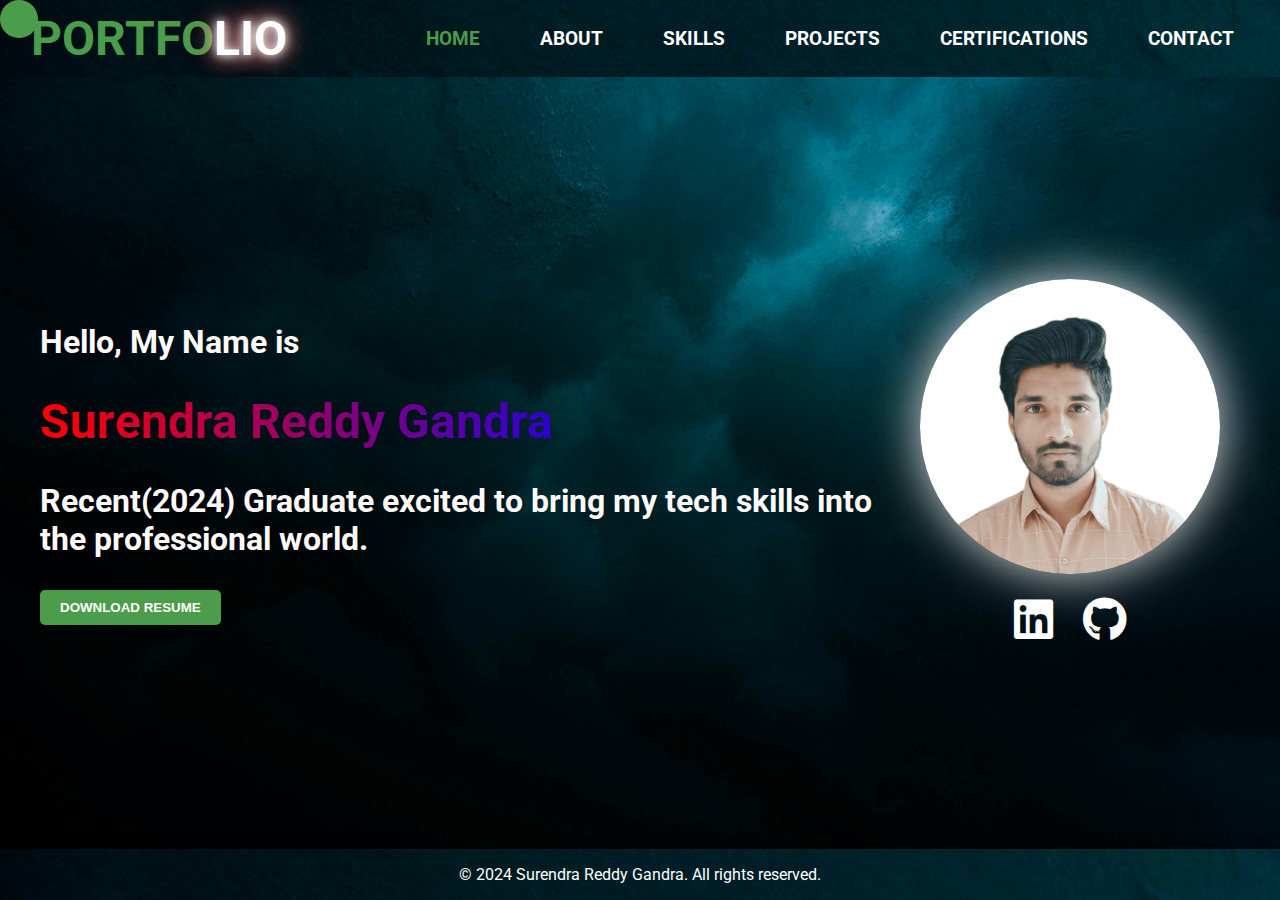
==== index.html @ f5e8a157 "Initial commit" ====
<!DOCTYPE html>
<html lang="en">
<head>
    <meta charset="UTF-8">
    <meta name="viewport" content="width=device-width, initial-scale=1.0">
    <title>Surendra Reddy Gandra - Portfolio</title>
    <meta name="description" content="Welcome to the portfolio of Surendra Reddy Gandra, a recent graduate specializing in Python development and AI/ML. Explore my projects, skills, and certifications.">
    <meta name="keywords" content="Surendra Reddy Gandra, portfolio, Python, AI, Machine Learning, web development">
    <link rel="stylesheet" href="https://cdnjs.cloudflare.com/ajax/libs/font-awesome/5.15.4/css/all.min.css">
    <link href="https://fonts.googleapis.com/css2?family=Roboto:wght@400;700&display=swap" rel="stylesheet">
    <meta name="viewport" content="width=device-width, initial-scale=1.0">
    <link rel="stylesheet" href="index.css">
</head>   
<body>
    <svg width="0" height="0">
        <filter id="gooey">
            <feGaussianBlur in="SourceGraphic" stdDeviation="10" result="blur" />
            <feColorMatrix in="blur" mode="matrix" values="1 0 0 0 0 
                                                               0 1 0 0 0 
                                                               0 0 1 0 0 
                                                               0 0 0 18 -7" 
                           result="gooey" />
            <feBlend in="SourceGraphic" in2="gooey" operator="over" />
        </filter>
    </svg>
    <header>
        <div class="title">
            <h1>PORTFO<span style="color: white;" class="neon">LIO</span></h1>
        </div>
        <nav>
           <div class="nav-links">
                <a href="index.html" class="link-button active">HOME</a>
                <a href="about.html" class="link-button">ABOUT</a>
                <a href="skills.html" class="link-button">SKILLS</a>
                <a href="projects.html" class="link-button">PROJECTS</a>
                <a href="certifications.html" class="link-button">CERTIFICATIONS</a>
                <a href="contact.html" class="link-button">CONTACT</a>
            </div>
        </nav>
    </header>

    <div class="content-container">
        <div class="text-content">
            <h1>Hello, My Name is</h1>  
            <div class="name">
                <h1><span class="typing-text">Surendra Reddy Gandra</span></h1>
            </div>
            <h1>Recent(2024) Graduate excited to bring my tech skills into the professional world.</h1>

            <button class="download-button">
                <a href="../assets/Surendra_Reddy_Gandra_Python_Developer.pdf" class="download-button" download="Surendra_Reddy_Resume.pdf">
                    DOWNLOAD RESUME
                </a>
            </button>
        </div>

        <div class="profile-pic">
            <img src="assets/Profile_pic.jpeg" alt="Profile Picture of Surendra Reddy Gandra" loading="lazy">
            <div class="social-links">
                <a href="https://www.linkedin.com/in/surendra-reddy-gandra/" class="social-button" aria-label="LinkedIn Profile">
                    <i class="fab fa-linkedin"></i>
                    <span class="tooltip">LinkedIn</span>
                </a>
                <a href="https://github.com/SurendraReddy3" class="social-button" aria-label="GitHub Profile">
                    <i class="fab fa-github"></i>
                    <span class="tooltip">GitHub</span>
                </a>
            </div>
            
        </div>
    </div>

    <script>
        const gooeyCursor = document.createElement("div");
        gooeyCursor.className = "gooey-cursor";
        document.body.appendChild(gooeyCursor);

        document.addEventListener("mousemove", (e) => {
            gooeyCursor.style.transform = `translate3d(${e.clientX - 25}px, ${e.clientY - 25}px, 0)`; 
        });

        // Optional: Add a scale effect on hover
        document.querySelectorAll('.link-button').forEach(button => {
            button.addEventListener('mouseenter', () => {
                gooeyCursor.style.transform += ' scale(1.5)'; // Increase size on hover
            });
            button.addEventListener('mouseleave', () => {
                gooeyCursor.style.transform += ' scale(2)'; // Reset size
            });
        });
    </script> 
    <footer>
        <p>&copy; 2024 Surendra Reddy Gandra. All rights reserved.</p>
    </footer>
</body>
</html>
---- index.css ----
body {
    background-image: url(../assets/jeremy-bishop-G9i_plbfDgk-unsplash.jpg);
    background-size: cover;
    background-position: center;
    background-repeat: no-repeat;
    font-family: 'Roboto', sans-serif;
    margin: 0;
    height: 100vh;
    display: flex;
    flex-direction: column;
    color: snow;
    cursor: default;
    padding: 0;
    overflow-x: hidden;
}

h2, h3, h4 {
    font-family: 'Montserrat', sans-serif;
}

/* Gooey Cursor */
.gooey-cursor {
    position: fixed;
    width: 3vw; /* Relative size */
    height: 3vw; /* Relative size */
    background-color: #4b9c4b; /* Color of the gooey effect */
    border-radius: 50%; /* Make it round */
    pointer-events: none; /* Prevent interfering with other elements */
    transition: transform 0.1s ease; /* Smooth transition */
    filter: url(#gooey); /* Apply the gooey effect filter */
    transform: scale(1);
    z-index: 9999;
}

.gooey:hover {
    transform: scale(1.5);
}

/* Define the gooey effect using SVG filter */
svg {
    position: absolute;
    width:  0;
    height: 0;
}

/* Header Styling */
header {
    background-image: url(../assets/jeremy-bishop-G9i_plbfDgk-unsplash.jpg);
    display: flex;
    justify-content: space-between;
    align-items: center;
    padding: 5px 2%; /* Keep header padding */
    position: sticky; /* Keep it in normal flow */
    z-index: 1000; /* Ensure it stays above other content */
    top: 0;
    
}

.title h1 {
    font-size: 3em;
    color: #4b9c4b;
    margin: 5px;
}

.nav-links {
    display: flex;
    gap: 20px;
    font-weight: bold;
}

.link-button {
    padding: 10px 20px;
    font-size: 1.2em;
    color: white;
    text-decoration: none;
    transition: transform 0.3s ease, box-shadow 0.3s ease;
}

.link-button.active {
    color: #4b9c4b; /* Set active link color to red */
    font-weight: bold;
}

.link-button::before {
    content: '';
    position: absolute;
    width: 100%;
    height: 6px; /* Larger height to prevent mouse from slipping under */
    bottom: -5px; /* Positioned slightly below the text */
    left: 0;
    background-color: #4b9c4b;
    opacity: 0; /* Initially hidden */
    transform: scaleX(0); /* Start with the line scaled down */
    transform-origin: center;
    transition: transform 0.4s ease-in-out, opacity 0.4s ease-in-out;
}

.link-button:hover::before {
    opacity: 1; /* Make the underline visible on hover */
    transform: scaleX(1); /* Expand the line */
}

.link-button:hover {
    transform: translateY(-5px); /* Subtle lift effect */
    box-shadow: 0px 5px 10px rgba(0, 0, 0, 0.2);
}

/* Content and Text Styling */
.content-container {
    flex: 1; /* Allow it to grow and take available space */
    display: flex;
    flex-direction: row;
    align-items: center; /* Center items vertically */
    justify-content: space-between; /* Center items horizontally */
    width: 100%;
    max-width: 1200px;
    margin: 90px auto; /* Center container */
    padding: 20px; /* Maintain padding */
}

.flex-container {
    display: flex;
    flex-direction: column;
}

.text-content {
    text-align: left; /* Align text to the left */
    margin-right: 20px; /* Space between text and picture */
    flex: 1; /* Allow text to take remaining space */
    font-weight: bold;
}

.name h1 {
    animation: gradient-animation 8s infinite linear;
    background: linear-gradient(90deg, #ff0000, blue, #00ff00, green, #ff00ff);
    background-size: 300%;
    background-clip: text;
    -webkit-background-clip: text;
    -webkit-text-fill-color: transparent;
    font-size: 3em;
}

@keyframes gradient-animation {
    0% { background-position: 0%; }
    100% { background-position: 100%; }
}

/* Button Styling */
.download-button {
    background-color: #4b9c4b;
    padding: 10px 10px;
    border: none;
    border-radius: 5px;
    margin-top: 10px;
    color: white;
    text-decoration: none;
    transition: transform 0.3s;
    font-weight: bold;
}

.download-button:hover {
    transform: scale(1.1);
    color: black;
}

.profile-pic {
    display: flex; /* Use flexbox for layout */
    flex-direction: column; /* Arrange items in a column */
    align-items: center; /* Center items horizontally */
    text-align: center; /* Center text */
    padding: 20px;    
}

/* Profile Picture Image */
.profile-pic img {
    width: 100%; /* Set width for the profile picture */
    height: auto; /* Set height for the profile picture */
    max-width: 300px;
    border-radius: 50%; /* Make it circular */
    margin-bottom: 20px; /* Space between image and links */
    box-shadow: 0 0 50px rgba(245, 243, 245, 0.896);
    transition: transform 1.8s, box-shadow 0.3s;
}

.profile-pic img:hover {
    transform: scale(1.1);
    box-shadow: 0px 0px 20px whitesmoke;
}

/* Social Media Links */
.social-links {
    display: flex; /* Use flexbox for social links */
    flex-direction: row; /* Arrange links in a row */
    gap: 10px; 
}

.tooltip {
    display: none; /* Hide tooltip by default */
    position: absolute; /* Positioning */
    background-color: rgba(0, 0, 0, 0.7); /* Dark background with opacity */
    color: white; /* Text color */
    padding: 5px 10px; /* Padding around the text */
    border-radius: 5px; /* Rounded corners */
    font-size: 0.3em; /* Increased font size for better visibility */
    white-space: nowrap; /* Prevent text wrapping */
    z-index: 100; /* Ensure it stays above other content */
}

.social-links a {
    margin: 0 10px;
    color: white;
    text-decoration: none;
    font-size: 2.8em;
    transition: color 0.3s, transform 0.3s;
}

.social-links a:hover .tooltip {
    display: block; /* Show tooltip on hover */
    bottom: -30px; /* Adjust position above the icon */
    left: 50%; /* Center horizontally */
    transform: translateX(-50%); /* Center it perfectly */
    transition: opacity 0.3s ease; /* Smooth appearance */
}

.social-links a:hover {
    color: #4b9c4b; /* Change color on hover */
    transform: scale(1.1); /* Scale effect for interaction */
    transition: transform 0.3s, color 0.3s; /* Smooth transition */
    background-color: rgba(75, 164, 15, 0.1); /* Light background */
    border-radius: 50%; /* Keep the rounded appearance */
}

.neon {
    text-shadow: 0 0 10px #fff, 0 0 20px #fff, 0 0 30px #ff0000;
}


/* Footer Styling */
footer {
    background-image: url(../assets/jeremy-bishop-G9i_plbfDgk-unsplash.jpg); /* Darker background for contrast */
    color: white;
    text-align: center; 
    padding: 0px 0; /* Add padding for spacing */
    position: relative; /* Change to relative to avoid overlap */
    width: 100%;
    box-shadow: 0 -2px 10px rgba(0, 0, 0, 0.5); /* Subtle shadow for depth */
}

/* Optional: Add hover effects if you have links */
footer a {
    color: white; /* Ensuring footer links are visible */
    text-decoration: none;
}

footer a:hover {
    text-decoration: underline; /* Underline on hover for links */
}

@media (max-width: 480px) {
    /* General Body Styling */  
    body {
        font-family: 'Roboto', sans-serif;
        margin: 0;
        height: auto; /* Ensure body takes the full height */
        display: flex;
        flex-direction: column; /* Stack header and content vertically */
        background: black;
        color: white;
        cursor: default;
        padding: 0;
        overflow-x: hidden;
    }

    h2, h3, h4 {
        font-family: 'Montserrat', sans-serif;
    }

    /* Gooey Cursor */
    .gooey-cursor {
        position: fixed;
        width: 6vw; /* Adjusted size for better visibility */
        height: 6vw; /* Adjusted size for better visibility */
        background-color: rgba(255, 0, 0, 0.8); /* Color of the gooey effect */
        border-radius: 50%; /* Make it round */
        pointer-events: none; /* Prevent interfering with other elements */
        transition: transform 0.1s ease; /* Smooth transition */
        filter: url(#gooey); /* Apply the gooey effect filter */
        transform: scale(1);
        z-index: 9999;
    }

    .gooey:hover {
        transform: scale(1.5);
    }

    /* Define the gooey effect using SVG filter */
    svg {
        position: absolute;
        width: 0;
        height: 0;
    }

    /* Header Styling */
    header {
        display: flex;
        flex-direction: column; /* Stack header items vertically */
        align-items: center; /* Center-aligns items */
        padding: 10px;
    }
    
    .nav-links {
        display: flex;
        flex-wrap: wrap; /* Allows buttons to wrap to the next line */
        justify-content: center; /* Centers the button links */
        gap: 6px; /* Space between all buttons */
        padding: 10px;
    }
    
    .nav-links .link-button:nth-child(5),
    .nav-links .link-button:nth-child(6) {
        margin-left: 20px; /* Adds left margin to the 5th and 6th buttons only */
        margin-top: 13px;
    }
    
    .link-button {
        flex: 1 1 5%; /* Allow buttons to take 45% of the width */
        max-width: 130px; /* Set a maximum width for buttons on mobile */
        padding: 5px; /* Adjust padding for mobile */
        font-size: 1.1em; /* Smaller font size for mobile */
        font-weight: bold;
    }

    .title h1 {
        font-size: 3em; /* Reduced size for mobile */
        color: red;
        margin: 0px;
        text-align: center; /* Centered for better layout */
    }

    .link-button.active {
        color: red; /* Set active link color to red */
        font-weight: bold;
    }

    .link-button::before {
        content: '';
        position: absolute;
        width: 100%;
        height: 4px; /* Reduced height for mobile */
        bottom: -5px; /* Positioned slightly below the text */
        left: 0;
        background-color: #ff5722;
        opacity: 0; /* Initially hidden */
        transform: scaleX(0); /* Start with the line scaled down */
        transform-origin: center;
        transition: transform 0.4s ease-in-out, opacity 0.4s ease-in-out;
    }

    .link-button:hover::before {
        opacity: 1; /* Make the underline visible on hover */
        transform: scaleX(1); /* Expand the line */
    }

    .link-button:hover {
        transform: translateY(-3px); /* Subtle lift effect */
        box-shadow: 0px 5px 10px rgba(0, 0, 0, 0.2);
    }

    /* Content and Text Styling */
    .content-container {
        flex: 1; /* Allow it to grow and take available space */
        display: flex;
        flex-direction: column; /* Stack content vertically */
        align-items: center; /* Center items vertically */
        justify-content: center; /* Center items horizontally */
        width: 100%;
        max-width: 100%; /* Allow full width */
        margin: 0px; /* Adjusted for mobile */
        padding: 10px; /* Reduced padding */
        text-align: justify;
        box-sizing: border-box;
        overflow-x: hidden;
    }

    .flex-container {
        display: flex;
        flex-direction: column;
        align-items: center; /* Center items */
    }

    .text-content {
        text-align: center; /* Center text for mobile */
        margin: 0 0 20px 0; /* Adjusted margin */
        flex: 1; /* Allow text to take remaining space */
    }

    .name h1 {
        animation: gradient-animation 8s infinite linear;
        background: linear-gradient(90deg, #ff0000, rgb(0, 0, 255), #00ff00, #ff00ff);
        background-size: 300%;
        background-clip: text;
        -webkit-background-clip: text;
        -webkit-text-fill-color: transparent;
        font-size: 2em; /* Reduced size for mobile */
        font-weight: bold;
    }

    @keyframes gradient-animation {
        0% { background-position: 0%; }
        100% { background-position: 100%; }
    }

    /* Button Styling */
    .download-button {
        background-color: red;
        padding: 8px 8px; /* Adjusted padding */
        border: none;
        border-radius: 5px;
        margin-top: 10px;
        color: white;
        text-decoration: none;
        transition: transform 0.3s;
        font-size: 1em; /* Adjusted font size */
        width: 60%; /* Full width for better touch target */
        font-weight: bold;
    }

    .download-button:hover {
        transform: scale(1.05);
        color: black;
    }

    .profile-pic {
        display: flex; /* Use flexbox for layout */
        flex-direction: column; /* Arrange items in a column */
        align-items: center; /* Center items horizontally */
        text-align: center; /* Center text */
        padding: 10px; /* Reduced padding */
    }

    /* Profile Picture Image */
    .profile-pic img {
        width: 80%; /* Set width for the profile picture */
        height: auto; /* Set height for the profile picture */
        max-width: 300px; /* Adjusted max width */
        border-radius: 50%; /* Make it circular */
        margin-bottom: 20px; /* Space between image and links */
        box-shadow: 0 0 10px rgba(236, 236, 236, 0.958);
        transition: transform 0.8s, box-shadow 0.3s;
    }

    .profile-pic img:hover {
        transform: scale(1.1);
        box-shadow: 0px 0px 20px rgba(255, 0, 0, 0.8);
    }

    /* Social Media Links */
    .social-links {
        display: flex; /* Use flexbox for social links */
        flex-direction: row; /* Arrange links in a row */
        gap: 10px; 
        justify-content: center; /* Center the links */
        margin-top: 10px; /* Spacing above the social links */
    }

    .tooltip {
        display: none; /* Hide tooltip by default */
        position: absolute; /* Positioning */
        background-color: rgba(0, 0, 0, 0.7); /* Dark background with opacity */
        color: white; /* Text color */
        padding: 5px 10px; /* Padding around the text */
        border-radius: 5px; /* Rounded corners */
        font-size: 0.3em; /* Increased font size for better visibility */
        white-space: nowrap; /* Prevent text wrapping */
        z-index: 100; /* Ensure it stays above other content */
    }

    .social-links a {
        margin: 0 5px; /* Adjusted margin for better spacing */
        color: white;
        text-decoration: none;
        font-size: 2.8em; /* Adjusted font size */
        transition: color 0.3s, transform 0.3s;
    }

    .social-links a:hover .tooltip {
        display: block; /* Show tooltip on hover */
        bottom: -30px; /* Adjust position above the icon */
        left: 50%; /* Center horizontally */
        transform: translateX(-50%); /* Center it perfectly */
        transition: opacity 0.3s ease; /* Smooth appearance */
    }

    .social-links a:hover {
        color: #ff5722; /* Change color on hover */
        transform: scale(1.1); /* Scale effect for interaction */
        transition: transform 0.3s, color 0.3s; /* Smooth transition */
        background-color: rgba(0, 0, 0, 0.5); /* Slight background on hover */
        border-radius: 50%; /* Rounded effect */
    }

    footer {
        text-align: center; /* Center the footer text */
        padding: 10px 0; /* Padding for footer */
        background-color: rgba(0, 0, 0, 0.8); /* Footer background */
        color: white; /* Footer text color */
        width: 100%; /* Full width */
        position: relative; /* Default positioning */
        z-index: 100; /* Ensure footer is above background */
    }
}

@media (min-width: 481px) and (max-width: 768px) {
    /* General Body Styling */  
    body {
        font-family: 'Roboto', sans-serif;
        margin: 0;
        height: auto; /* Ensure body takes the full height */
        display: flex;
        flex-direction: column; /* Stack header and content vertically */
        background: black;
        color: white;
        cursor: default;
        padding: 0;
        overflow-x: hidden;
    }

    h2, h3, h4 {
        font-family: 'Montserrat', sans-serif;
    }

    /* Gooey Cursor */
    .gooey-cursor {
        position: fixed;
        width: 6vw; /* Adjusted size for better visibility */
        height: 6vw; /* Adjusted size for better visibility */
        background-color: rgba(255, 0, 0, 0.8); /* Color of the gooey effect */
        border-radius: 50%; /* Make it round */
        pointer-events: none; /* Prevent interfering with other elements */
        transition: transform 0.1s ease; /* Smooth transition */
        filter: url(#gooey); /* Apply the gooey effect filter */
        transform: scale(1);
        z-index: 9999;
    }

    .gooey:hover {
        transform: scale(1.5);
    }

    /* Define the gooey effect using SVG filter */
    svg {
        position: absolute;
        width: 0;
        height: 0;
    }

    /* Header Styling */
    header {
        display: flex;
        flex-direction: column; /* Stack header items vertically */
        align-items: center; /* Center-aligns items */
        padding: 10px;
    }
    
    .nav-links {
        display: flex;
        flex-wrap: wrap; /* Allows buttons to wrap to the next line */
        justify-content: center; /* Centers the button links */
        gap: 6px; /* Space between all buttons */
        padding: 10px;
    }
    
    .nav-links .link-button:nth-child(5),
    .nav-links .link-button:nth-child(6) {
        margin-left: 20px; /* Adds left margin to the 5th and 6th buttons only */
        margin-top: 13px;
    }


    .link-button {
        flex: 1 1 5%; /* Allow buttons to take 45% of the width */
        max-width: 130px; /* Set a maximum width for buttons on mobile */
        padding: 5px; /* Adjust padding for mobile */
        font-size: 1.1em; /* Smaller font size for mobile */
        font-weight: bold;
    }

    .title h1 {
        font-size: 3em; /* Reduced size for mobile */
        color: red;
        margin: 0px;
        text-align: center; /* Centered for better layout */
    }

    .link-button.active {
        color: red; /* Set active link color to red */
        font-weight: bold;
    }

    .link-button::before {
        content: '';
        position: absolute;
        width: 100%;
        height: 4px; /* Reduced height for mobile */
        bottom: -5px; /* Positioned slightly below the text */
        left: 0;
        background-color: #ff5722;
        opacity: 0; /* Initially hidden */
        transform: scaleX(0); /* Start with the line scaled down */
        transform-origin: center;
        transition: transform 0.4s ease-in-out, opacity 0.4s ease-in-out;
    }

    .link-button:hover::before {
        opacity: 1; /* Make the underline visible on hover */
        transform: scaleX(1); /* Expand the line */
    }

    .link-button:hover {
        transform: translateY(-3px); /* Subtle lift effect */
        box-shadow: 0px 5px 10px rgba(0, 0, 0, 0.2);
    }

    /* Content and Text Styling */
    .content-container {
        flex: 1; /* Allow it to grow and take available space */
        display: flex;
        flex-direction: column; /* Stack content vertically */
        align-items: center; /* Center items vertically */
        justify-content: center; /* Center items horizontally */
        width: 100%;
        max-width: 100%; /* Allow full width */
        margin: 0px; /* Adjusted for mobile */
        padding: 15px; /* Reduced padding */
        text-align: justify;
        box-sizing: border-box;
        overflow-x: hidden;
    }

    .flex-container {
        display: flex;
        flex-direction: column;
        align-items: center; /* Center items */
    }

    .text-content {
        text-align: center; /* Center text for medium devices */
        margin: 0 0 20px 0; /* Adjusted margin */
        flex: 1; /* Allow text to take remaining space */
    }

    .name h1 {
        animation: gradient-animation 8s infinite linear;
        background: linear-gradient(90deg, #ff0000, rgb(0, 0, 255), #00ff00, #ff00ff);
        background-size: 300%;
        background-clip: text;
        -webkit-background-clip: text;
        -webkit-text-fill-color: transparent;
        font-size: 2.2em; /* Reduced size for medium devices */
        font-weight: bold;
    }

    @keyframes gradient-animation {
        0% { background-position: 0%; }
        100% { background-position: 100%; }
    }

    /* Button Styling */
    .download-button {
        background-color: red;
        padding: 10px 10px; /* Adjusted padding */
        border: none;
        border-radius: 5px;
        margin-top: 15px;
        color: white;
        text-decoration: none;
        transition: transform 0.3s;
        font-size: 1.1em; /* Adjusted font size */
        width: 60%; /* Full width for better touch target */
        font-weight: bold;
    }

    .download-button:hover {
        transform: scale(1.05);
        color: black;
    }

    .profile-pic {
        display: flex; /* Use flexbox for layout */
        flex-direction: column; /* Arrange items in a column */
        align-items: center; /* Center items horizontally */
        text-align: center; /* Center text */
        padding: 15px; /* Reduced padding */
    }

    /* Profile Picture Image */
    .profile-pic img {
        width: 70%; /* Set width for the profile picture */
        height: auto; /* Set height for the profile picture */
        max-width: 250px; /* Adjusted max width */
        border-radius: 50%; /* Make it circular */
        margin-bottom: 15px; /* Space between image and links */
        box-shadow: 0 0 10px rgba(194, 11, 175, 0.896);
        transition: transform 0.8s, box-shadow 0.3s;
    }

    .profile-pic img:hover {
        transform: scale(1.1);
        box-shadow: 0px 0px 20px rgba(255, 0, 0, 0.8);
    }

    /* Social Media Links */
    .social-links {
        display: flex; /* Use flexbox for social links */
        flex-direction: row; /* Arrange links in a row */
        gap: 15px; 
        justify-content: center; /* Center the links */
        margin-top: 15px; /* Spacing above the social links */
    }

    .tooltip {
        display: none; /* Hide tooltip by default */
        position: absolute; /* Positioning */
        background-color: rgba(0, 0, 0, 0.7); /* Dark background with opacity */
        color: white; /* Text color */
        padding: 5px 10px; /* Padding around the text */
        border-radius: 5px; /* Rounded corners */
        font-size: 0.4em; /* Increased font size for better visibility */
        white-space: nowrap; /* Prevent text wrapping */
        z-index: 100; /* Ensure it stays above other content */
    }

    .social-links a {
        margin: 0 5px; /* Adjusted margin for better spacing */
        color: white;
        text-decoration: none;
        font-size: 2.2em; /* Adjusted font size */
        transition: color 0.3s, transform 0.3s;
    }

    .social-links a:hover .tooltip {
        display: block; /* Show tooltip on hover */
        bottom: -30px; /* Adjust position above the icon */
        left: 50%; /* Center horizontally */
        transform: translateX(-50%); /* Center it perfectly */
        transition: opacity 0.3s ease; /* Smooth appearance */
    }

    .social-links a:hover {
        color: #ff5722; /* Change color on hover */
        transform: scale(1.1); /* Scale effect for interaction */
        transition: transform 0.3s, color 0.3s; /* Smooth transition */
        background-color: rgba(0, 0, 0, 0.5); /* Slight background on hover */
        border-radius: 50%; /* Rounded effect */
    }

    footer {
        text-align: center; /* Center the footer text */
        padding: 15px 0; /* Padding for footer */
        background-color: rgba(0, 0, 0, 0.8); /* Footer background */
        color: white; /* Footer text color */
        width: 100%; /* Full width */
        position: relative; /* Default positioning */
        bottom: 0; /* Stick to bottom */
    }
}
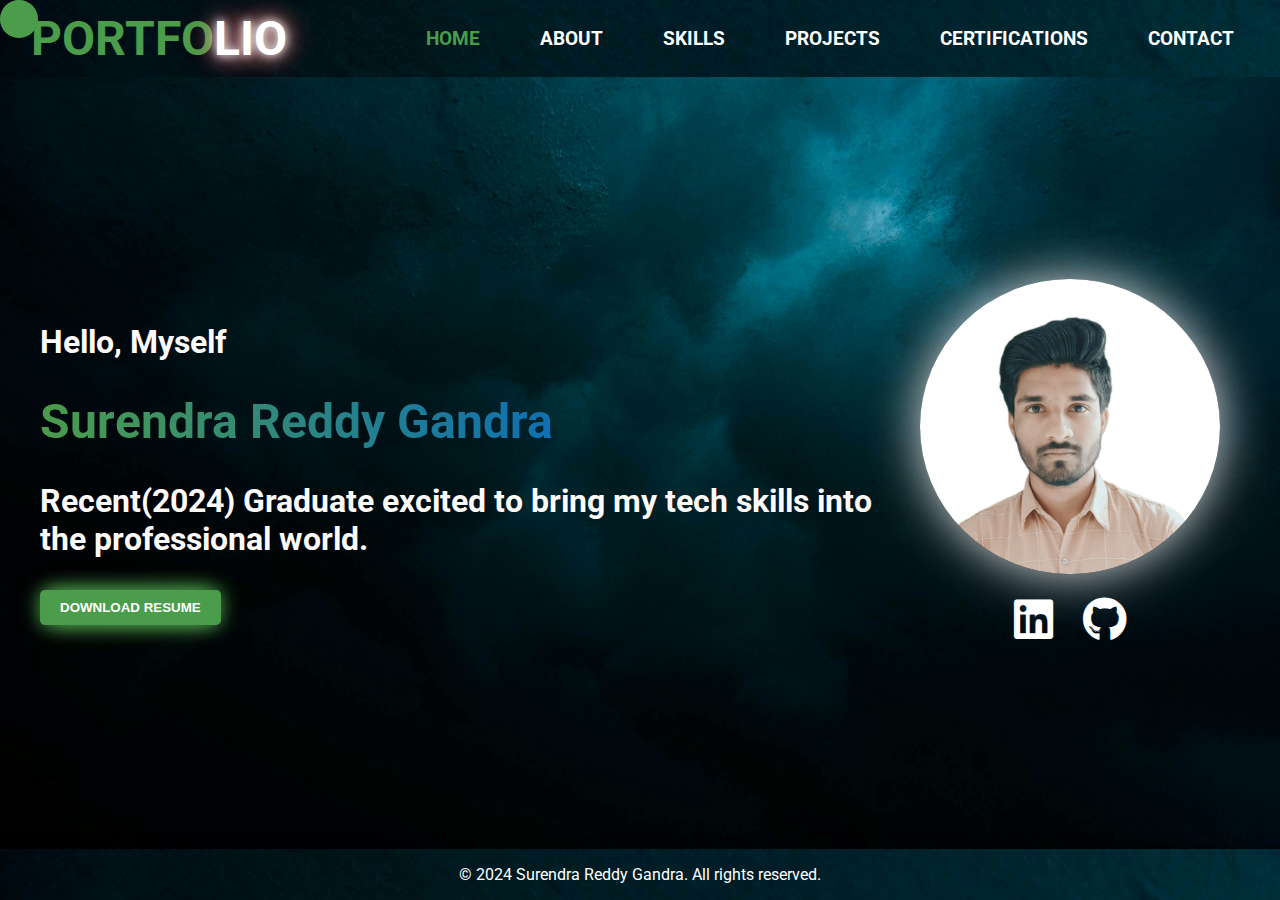
==== commit ae87479c: "Update index.html" ====
--- a/index.html
+++ b/index.html
@@ -41,14 +41,14 @@
 
     <div class="content-container">
         <div class="text-content">
-            <h1>Hello, My Name is</h1>  
+            <h1>Hello, Myself</h1>  
             <div class="name">
                 <h1><span class="typing-text">Surendra Reddy Gandra</span></h1>
             </div>
             <h1>Recent(2024) Graduate excited to bring my tech skills into the professional world.</h1>
 
             <button class="download-button">
-                <a href="../assets/Surendra_Reddy_Gandra_Python_Developer.pdf" class="download-button" download="Surendra_Reddy_Resume.pdf">
+                <a href="assets/Surendra_Reddy_Gandra_Python_Developer.pdf" class="download-button" download="Surendra_Reddy_Resume.pdf">
                     DOWNLOAD RESUME
                 </a>
             </button>
--- a/index.css
+++ b/index.css
@@ -1,5 +1,5 @@
 body {
-    background-image: url(../assets/jeremy-bishop-G9i_plbfDgk-unsplash.jpg);
+    background-image: url(assets/jeremy-bishop-G9i_plbfDgk-unsplash.jpg);
     background-size: cover;
     background-position: center;
     background-repeat: no-repeat;
@@ -45,7 +45,7 @@
 
 /* Header Styling */
 header {
-    background-image: url(../assets/jeremy-bishop-G9i_plbfDgk-unsplash.jpg);
+    background-image: url(assets/jeremy-bishop-G9i_plbfDgk-unsplash.jpg);
     display: flex;
     justify-content: space-between;
     align-items: center;
@@ -132,7 +132,7 @@
 
 .name h1 {
     animation: gradient-animation 8s infinite linear;
-    background: linear-gradient(90deg, #ff0000, blue, #00ff00, green, #ff00ff);
+    background: linear-gradient(90deg, #4b9c4b, #0066cc, #00ff00, #3399ff, #ff00ff);
     background-size: 300%;
     background-clip: text;
     -webkit-background-clip: text;
@@ -156,6 +156,7 @@
     text-decoration: none;
     transition: transform 0.3s;
     font-weight: bold;
+    box-shadow: 0 0 20px #4b9c4b;
 }
 
 .download-button:hover {
@@ -237,7 +238,7 @@
 
 /* Footer Styling */
 footer {
-    background-image: url(../assets/jeremy-bishop-G9i_plbfDgk-unsplash.jpg); /* Darker background for contrast */
+    background-image: url(assets/jeremy-bishop-G9i_plbfDgk-unsplash.jpg); /* Darker background for contrast */
     color: white;
     text-align: center; 
     padding: 0px 0; /* Add padding for spacing */
@@ -259,49 +260,29 @@
 @media (max-width: 480px) {
     /* General Body Styling */  
     body {
+        background-image: url(assets/jeremy-bishop-G9i_plbfDgk-unsplash.jpg);
         font-family: 'Roboto', sans-serif;
         margin: 0;
         height: auto; /* Ensure body takes the full height */
         display: flex;
         flex-direction: column; /* Stack header and content vertically */
-        background: black;
         color: white;
         cursor: default;
         padding: 0;
         overflow-x: hidden;
     }
+    
+    .gooey-cursor {
+        display: none;
+    }
 
     h2, h3, h4 {
         font-family: 'Montserrat', sans-serif;
     }
 
-    /* Gooey Cursor */
-    .gooey-cursor {
-        position: fixed;
-        width: 6vw; /* Adjusted size for better visibility */
-        height: 6vw; /* Adjusted size for better visibility */
-        background-color: rgba(255, 0, 0, 0.8); /* Color of the gooey effect */
-        border-radius: 50%; /* Make it round */
-        pointer-events: none; /* Prevent interfering with other elements */
-        transition: transform 0.1s ease; /* Smooth transition */
-        filter: url(#gooey); /* Apply the gooey effect filter */
-        transform: scale(1);
-        z-index: 9999;
-    }
-
-    .gooey:hover {
-        transform: scale(1.5);
-    }
-
-    /* Define the gooey effect using SVG filter */
-    svg {
-        position: absolute;
-        width: 0;
-        height: 0;
-    }
-
     /* Header Styling */
     header {
+        background-image: url(assets/jeremy-bishop-G9i_plbfDgk-unsplash.jpg);
         display: flex;
         flex-direction: column; /* Stack header items vertically */
         align-items: center; /* Center-aligns items */
@@ -332,13 +313,13 @@
 
     .title h1 {
         font-size: 3em; /* Reduced size for mobile */
-        color: red;
+        color: #4b9c4b;
         margin: 0px;
         text-align: center; /* Centered for better layout */
     }
 
     .link-button.active {
-        color: red; /* Set active link color to red */
+        color: #4b9c4b ; /* Set active link color to red */
         font-weight: bold;
     }
 
@@ -349,7 +330,7 @@
         height: 4px; /* Reduced height for mobile */
         bottom: -5px; /* Positioned slightly below the text */
         left: 0;
-        background-color: #ff5722;
+        background-color: #4b9c4b;
         opacity: 0; /* Initially hidden */
         transform: scaleX(0); /* Start with the line scaled down */
         transform-origin: center;
@@ -368,6 +349,7 @@
 
     /* Content and Text Styling */
     .content-container {
+        background-image: url(assets/jeremy-bishop-G9i_plbfDgk-unsplash.jpg);
         flex: 1; /* Allow it to grow and take available space */
         display: flex;
         flex-direction: column; /* Stack content vertically */
@@ -412,7 +394,7 @@
 
     /* Button Styling */
     .download-button {
-        background-color: red;
+        background-color: #4b9c4b;
         padding: 8px 8px; /* Adjusted padding */
         border: none;
         border-radius: 5px;
@@ -445,13 +427,13 @@
         max-width: 300px; /* Adjusted max width */
         border-radius: 50%; /* Make it circular */
         margin-bottom: 20px; /* Space between image and links */
-        box-shadow: 0 0 10px rgba(236, 236, 236, 0.958);
+        box-shadow: 0 0 30px white;
         transition: transform 0.8s, box-shadow 0.3s;
     }
 
     .profile-pic img:hover {
         transform: scale(1.1);
-        box-shadow: 0px 0px 20px rgba(255, 0, 0, 0.8);
+        box-shadow: 0px 0px 20px white;
     }
 
     /* Social Media Links */
@@ -492,17 +474,17 @@
     }
 
     .social-links a:hover {
-        color: #ff5722; /* Change color on hover */
+        color: white; /* Change color on hover */
         transform: scale(1.1); /* Scale effect for interaction */
         transition: transform 0.3s, color 0.3s; /* Smooth transition */
-        background-color: rgba(0, 0, 0, 0.5); /* Slight background on hover */
+        background-color: #4b9c4b; /* Slight background on hover */
         border-radius: 50%; /* Rounded effect */
     }
 
     footer {
+        background-image: url(assets/jeremy-bishop-G9i_plbfDgk-unsplash.jpg);
         text-align: center; /* Center the footer text */
         padding: 10px 0; /* Padding for footer */
-        background-color: rgba(0, 0, 0, 0.8); /* Footer background */
         color: white; /* Footer text color */
         width: 100%; /* Full width */
         position: relative; /* Default positioning */
@@ -513,49 +495,29 @@
 @media (min-width: 481px) and (max-width: 768px) {
     /* General Body Styling */  
     body {
+        background-image: url(assets/jeremy-bishop-G9i_plbfDgk-unsplash.jpg);
         font-family: 'Roboto', sans-serif;
         margin: 0;
         height: auto; /* Ensure body takes the full height */
         display: flex;
         flex-direction: column; /* Stack header and content vertically */
-        background: black;
         color: white;
         cursor: default;
         padding: 0;
         overflow-x: hidden;
     }
 
+    .gooey-cursor {
+        display: none;
+    }
+
     h2, h3, h4 {
         font-family: 'Montserrat', sans-serif;
     }
 
-    /* Gooey Cursor */
-    .gooey-cursor {
-        position: fixed;
-        width: 6vw; /* Adjusted size for better visibility */
-        height: 6vw; /* Adjusted size for better visibility */
-        background-color: rgba(255, 0, 0, 0.8); /* Color of the gooey effect */
-        border-radius: 50%; /* Make it round */
-        pointer-events: none; /* Prevent interfering with other elements */
-        transition: transform 0.1s ease; /* Smooth transition */
-        filter: url(#gooey); /* Apply the gooey effect filter */
-        transform: scale(1);
-        z-index: 9999;
-    }
-
-    .gooey:hover {
-        transform: scale(1.5);
-    }
-
-    /* Define the gooey effect using SVG filter */
-    svg {
-        position: absolute;
-        width: 0;
-        height: 0;
-    }
-
     /* Header Styling */
     header {
+        background-image: url(assets/jeremy-bishop-G9i_plbfDgk-unsplash.jpg);
         display: flex;
         flex-direction: column; /* Stack header items vertically */
         align-items: center; /* Center-aligns items */
@@ -587,13 +549,13 @@
 
     .title h1 {
         font-size: 3em; /* Reduced size for mobile */
-        color: red;
+        color: #4b9c4b;
         margin: 0px;
         text-align: center; /* Centered for better layout */
     }
 
     .link-button.active {
-        color: red; /* Set active link color to red */
+        color: #4b9c4b; /* Set active link color to red */
         font-weight: bold;
     }
 
@@ -604,7 +566,7 @@
         height: 4px; /* Reduced height for mobile */
         bottom: -5px; /* Positioned slightly below the text */
         left: 0;
-        background-color: #ff5722;
+        background-color: #4b9c4b;
         opacity: 0; /* Initially hidden */
         transform: scaleX(0); /* Start with the line scaled down */
         transform-origin: center;
@@ -618,11 +580,12 @@
 
     .link-button:hover {
         transform: translateY(-3px); /* Subtle lift effect */
-        box-shadow: 0px 5px 10px rgba(0, 0, 0, 0.2);
+        box-shadow: 0px 5px 10px white;
     }
 
     /* Content and Text Styling */
     .content-container {
+        background-image: url(assets/jeremy-bishop-G9i_plbfDgk-unsplash.jpg);
         flex: 1; /* Allow it to grow and take available space */
         display: flex;
         flex-direction: column; /* Stack content vertically */
@@ -667,7 +630,7 @@
 
     /* Button Styling */
     .download-button {
-        background-color: red;
+        background-color: #4b9c4b;
         padding: 10px 10px; /* Adjusted padding */
         border: none;
         border-radius: 5px;
@@ -700,7 +663,7 @@
         max-width: 250px; /* Adjusted max width */
         border-radius: 50%; /* Make it circular */
         margin-bottom: 15px; /* Space between image and links */
-        box-shadow: 0 0 10px rgba(194, 11, 175, 0.896);
+        box-shadow: 0 0 30px white;
         transition: transform 0.8s, box-shadow 0.3s;
     }
 
@@ -747,17 +710,17 @@
     }
 
     .social-links a:hover {
-        color: #ff5722; /* Change color on hover */
+        color: white; /* Change color on hover */
         transform: scale(1.1); /* Scale effect for interaction */
         transition: transform 0.3s, color 0.3s; /* Smooth transition */
-        background-color: rgba(0, 0, 0, 0.5); /* Slight background on hover */
+        background-color: #4b9c4b; /* Slight background on hover */
         border-radius: 50%; /* Rounded effect */
     }
 
     footer {
+        background-image: url(assets/jeremy-bishop-G9i_plbfDgk-unsplash.jpg);
         text-align: center; /* Center the footer text */
         padding: 15px 0; /* Padding for footer */
-        background-color: rgba(0, 0, 0, 0.8); /* Footer background */
         color: white; /* Footer text color */
         width: 100%; /* Full width */
         position: relative; /* Default positioning */
